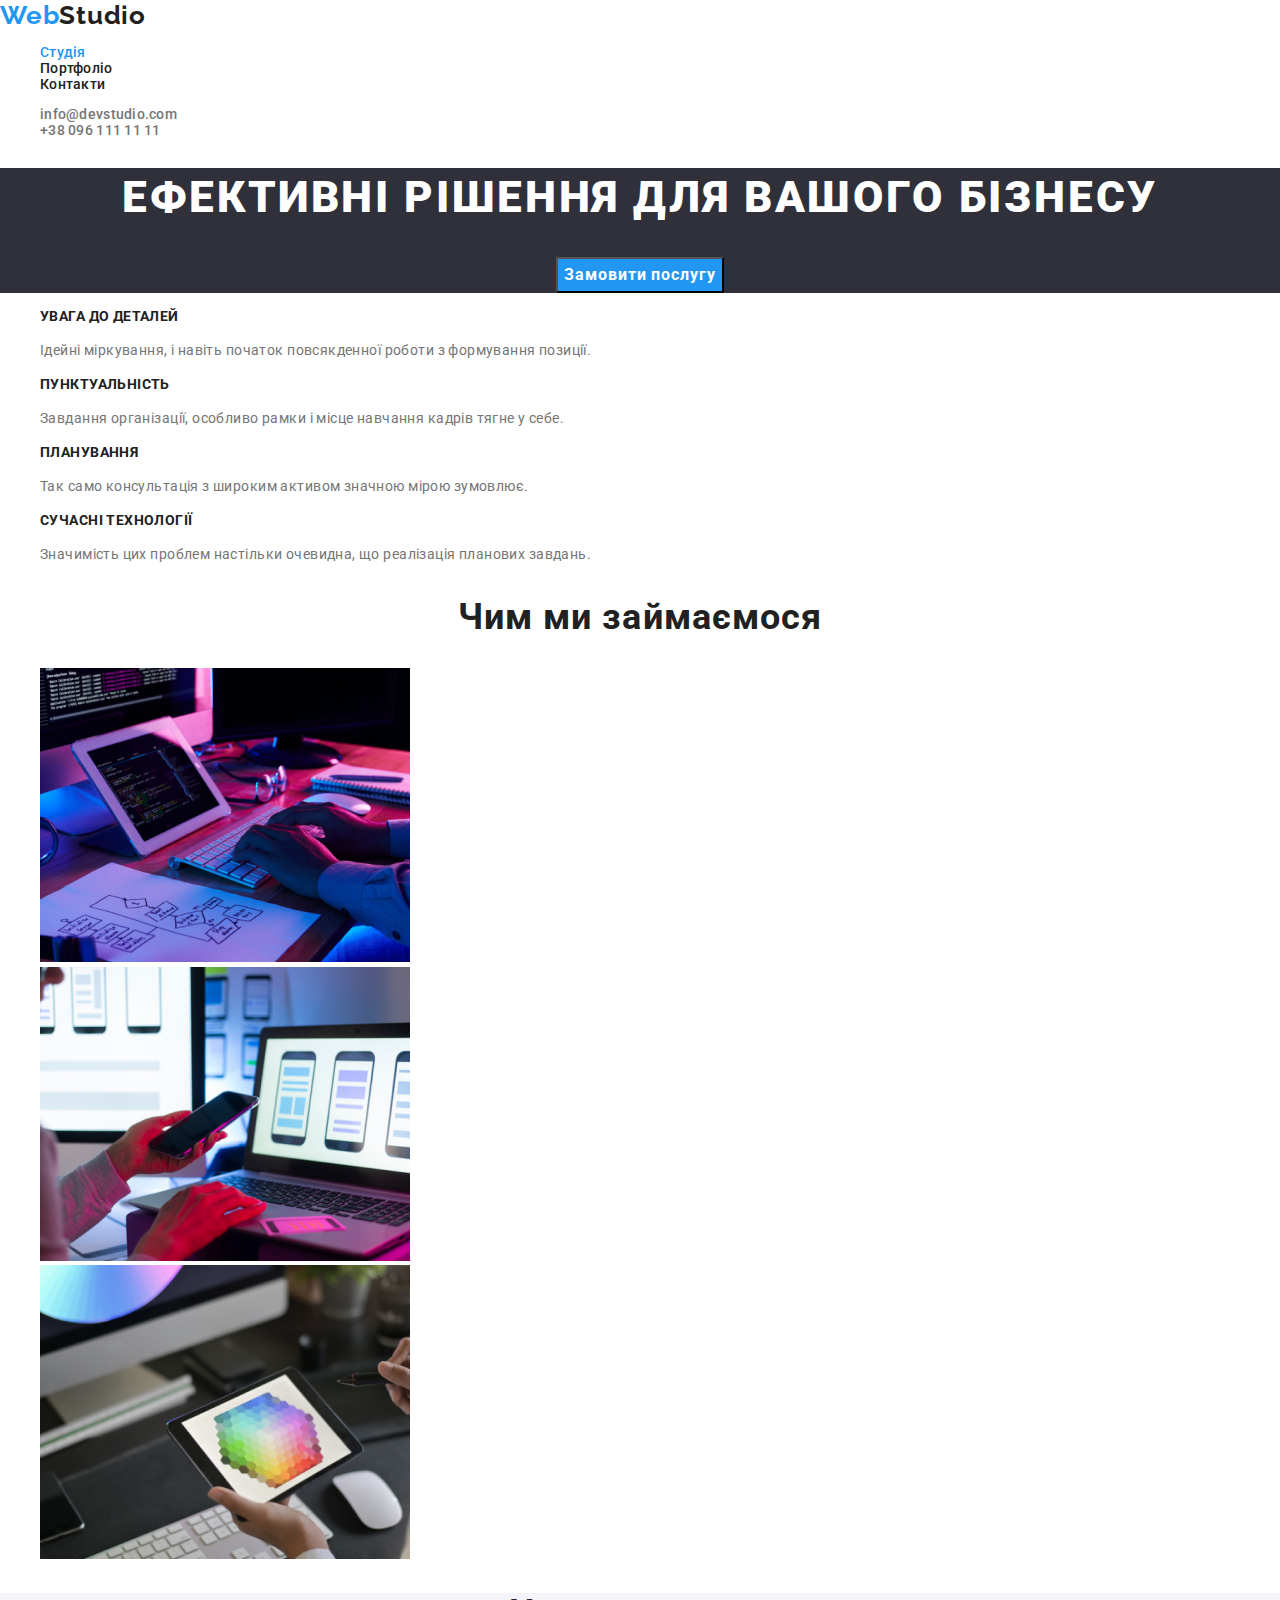
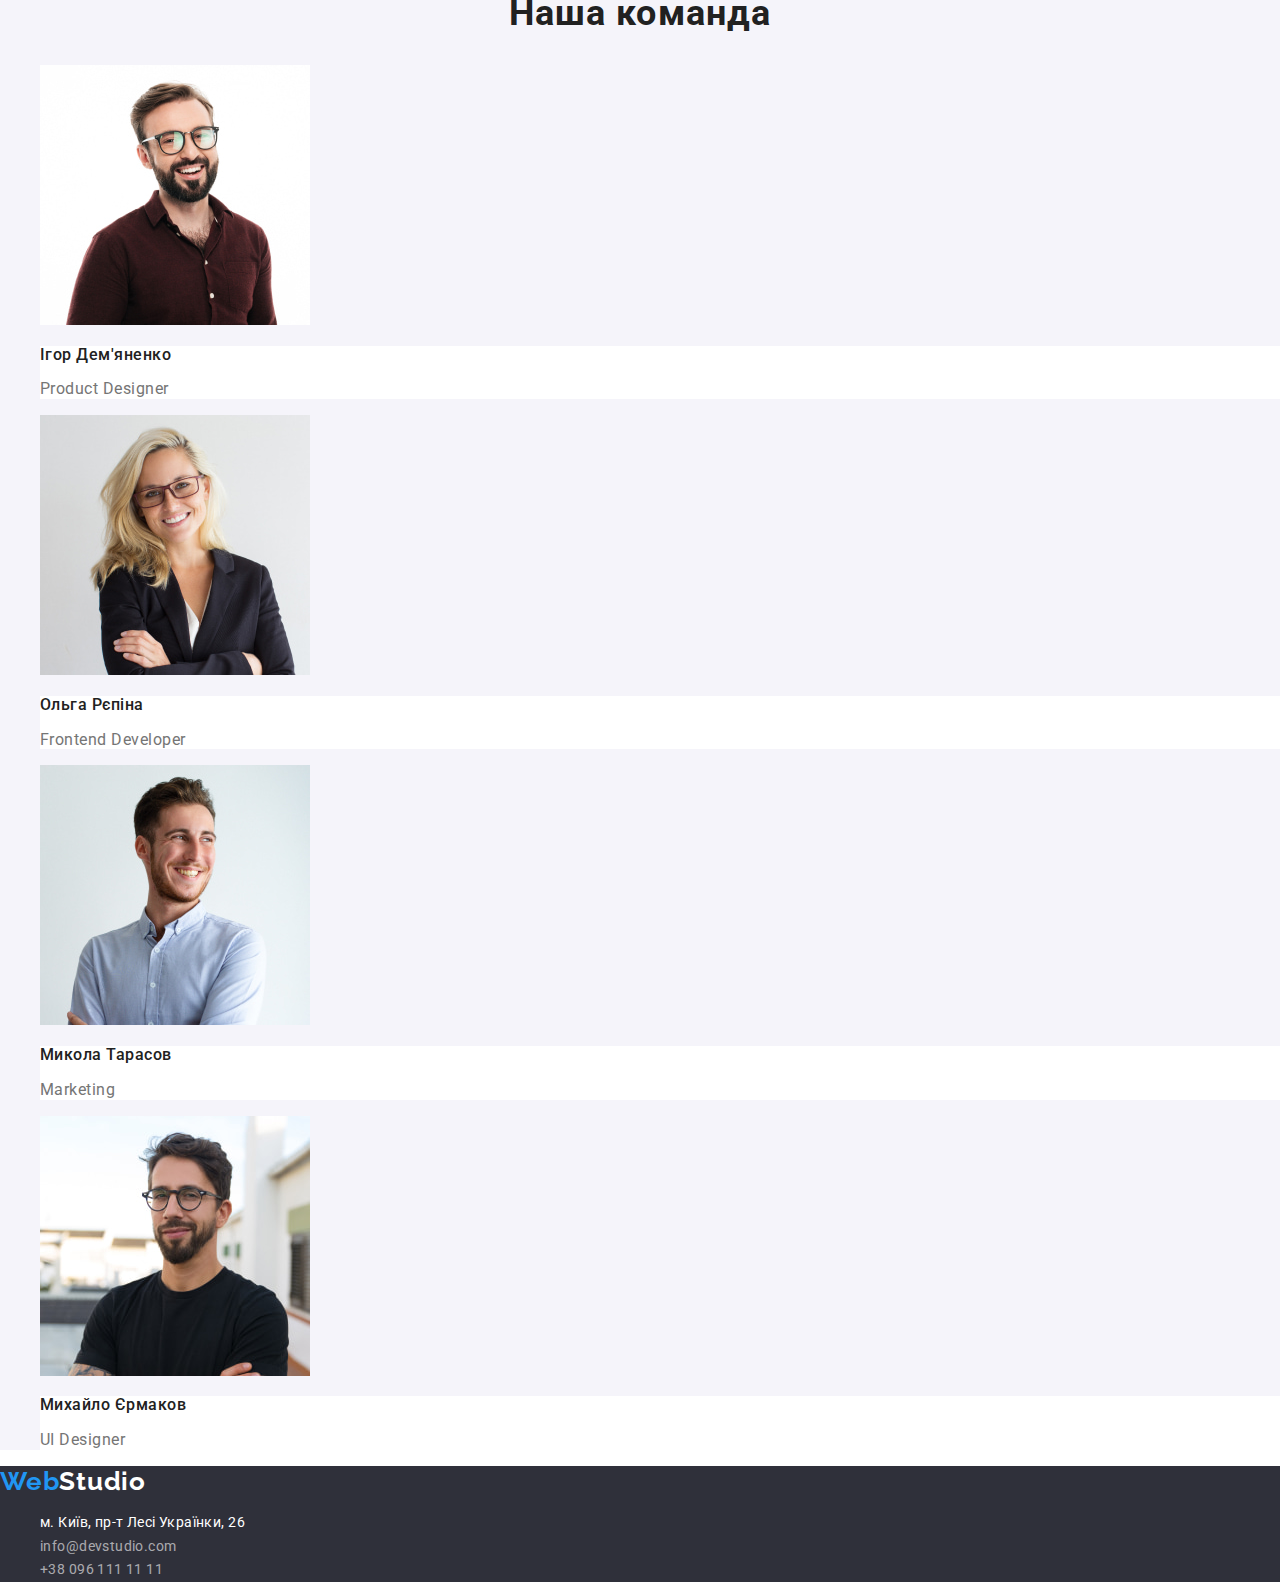
==== index.html @ 696384c7 "go" ====
<!DOCTYPE html>
<html lang="uk">
  <head>
    <meta charset="UTF-8" />
    <meta http-equiv="X-UA-Compatible" content="IE=edge" />
    <meta name="viewport" content="width=device-width, initial-scale=1.0" />
    <link
      rel="stylesheet"
      href="https://cdnjs.cloudflare.com/ajax/libs/modern-normalize/1.0.0/modern-normalize.min.css"
    />
    <link rel="preconnect" href="https://fonts.googleapis.com" />
    <link rel="preconnect" href="https://fonts.gstatic.com" crossorigin />
    <link
      href="https://fonts.googleapis.com/css2?family=Raleway:wght@700&family=Roboto:wght@400;500;700;900&display=swap"
      rel="stylesheet"
    />
    <link rel="stylesheet" href="./css/styles.css" />
    <title>Студія WebStudio</title>
  </head>

  <body>
    <header class="page-header">
      <nav>
        <a href="./index.html" lang="en" class="logo"
          ><span class="logo-first-words">Web</span>Studio</a
        >

        <ul class="site-nav list">
          <li><a href="./index.html" class="link current">Студія</a></li>
          <li><a href="./portfolio.html" class="link">Портфоліо</a></li>
          <li><a href="" class="link">Контакти</a></li>
        </ul>
      </nav>

      <ul class="auth-nav list">
        <li><a href="mailto:info@devstudio.com" class="link">info@devstudio.com</a></li>
        <li><a href="tel:+380961111111" class="link">+38 096 111 11 11</a></li>
      </ul>
    </header>

    <main>
      <section class="hero">
        <h1 class="hero-title">Ефективні рішення для вашого бізнесу</h1>
        <button type="button" class="button">Замовити послугу</button>
      </section>

      <section class="section">
        <h2 hidden class="section-title">Особливості</h2>
        <ul class="features">
          <li>
            <h3 class="title">Увага до деталей</h3>
            <p class="features prg">
              Ідейні міркування, і навіть початок повсякденної роботи з формування позиції.
            </p>
          </li>
          <li>
            <h3 class="title">Пунктуальність</h3>
            <p class="features prg">
              Завдання організації, особливо рамки і місце навчання кадрів тягне у себе.
            </p>
          </li>
          <li>
            <h3 class="title">Планування</h3>
            <p class="features prg">
              Так само консультація з широким активом значною мірою зумовлює.
            </p>
          </li>
          <li>
            <h3 class="title">Сучасні технології</h3>
            <p class="features prg">
              Значимість цих проблем настільки очевидна, що реалізація планових завдань.
            </p>
          </li>
        </ul>
      </section>

      <section class="section">
        <h2 class="section-title examples">Чим ми займаємося</h2>
        <ul class="examples list">
          <li>
            <img src="./images/what1.jpg" alt="клавіатура на столі" width="370" height="294" />
          </li>
          <li>
            <img src="./images/what2.jpg" alt="дівчина за ноутбуком" width="370" height="294" />
          </li>
          <li>
            <img src="./images/what3.jpg" alt="малюнок на планшеті" width="370" height="294" />
          </li>
        </ul>
      </section>

      <section class="section team">
        <h2 class="section-title team">Наша команда</h2>
        <ul class="team list">
          <li>
            <img src="./images/igor.jpg" alt="чоловік Ігор" width="270" height="260" />
            <div class="team-bgr">
              <h3 class="team-title">Ігор Дем'яненко</h3>
              <p class="team prg" lang="en">Product Designer</p>
            </div>
          </li>
          <li>
            <img src="./images/olga.jpg" alt="жінка Ольга" width="270" height="260" />
            <div class="team-bgr">
              <h3 class="team-title">Ольга Рєпіна</h3>
              <p class="team prg" lang="en">Frontend Developer</p>
            </div>
          </li>
          <li>
            <img src="./images/mykola.jpg" alt="чоловік Микола" width="270" height="260" />
            <div class="team-bgr">
              <h3 class="team-title">Микола Тарасов</h3>
              <p class="team prg" lang="en">Marketing</p>
            </div>
          </li>
          <li>
            <img src="./images/myhail.jpg" alt="чоловік Михайло" width="270" height="260" />
            <div class="team-bgr">
              <h3 class="team-title">Михайло Єрмаков</h3>
              <p class="team prg" lang="en">UI Designer</p>
            </div>
          </li>
        </ul>
      </section>
    </main>

    <footer class="page-footer">
      <a href="./index.html" lang="en" class="logo-footer"
        ><span class="logo-first-words">Web</span>Studio</a
      >

      <address class="footer-address">
        <ul class="footer-address list">
          <li>
            <a
              class="link-place"
              href="https://goo.gl/maps/CPtrU1FHBa2aNyZL9"
              target="_blank"
              rel="noopener noreferrer nofollow"
              >м. Київ, пр-т Лесі Українки, 26</a
            >
          </li>
          <li><a href="mailto:info@devstudio.com" class="link footer">info@devstudio.com</a></li>
          <li><a href="tel:+380961111111" class="link footer">+38 096 111 11 11</a></li>
        </ul>
      </address>
    </footer>
  </body>
</html>
---- css/styles.css ----
:root {
  --black: #212121;
  --p-color: #757575;
  --main-white: #ffffff;
  --blue: #2196f3;
  --color-a-ftr: rgba(255, 255, 255, 0.6);
  --bg-batton: #f5f4fa;
  --color-ftr: #2f303a;
  --main-bg: #f5f5f5;
  --not-main-bg: #f5f4fa;
  --active-btn: #188ce8;
}

body {
  background-color: var(--main-white);
  color: var(--black);

  font-family: Roboto, sans-serif;
}

/* all */

.section-title {
  color: var(--black);
}

.prg {
  color: var(--p-color);
}

.link {
  text-decoration: none;
}

.list {
  list-style: none;
}

/* header */

.page-header {
  background-color: var(--main-white);
  letter-spacing: 0.02em;
  font-weight: 500;
  font-size: 14px;
  line-height: 1.14;
}

.logo {
  color: var(--black);
  font-family: Raleway, sans-serif;
  letter-spacing: 0.03em;
  font-weight: 700;
  font-size: 26px;
  line-height: 1.19;
  text-decoration: none;
}

.logo-footer {
  color: var(--main-white);
  font-family: Raleway, sans-serif;
  letter-spacing: 0.03em;
  font-weight: 700;
  font-size: 26px;
  line-height: 1.19;
  text-decoration: none;
}

.logo-first-words {
  color: var(--blue);
}

.site-nav .link {
  color: var(--black);
}

.auth-nav .link {
  color: var(--p-color);
}

.auth-nav .link:hover,
.auth-nav .link:focus,
.site-nav .link:hover,
.site-nav .link:focus,
.site-nav .link.current {
  color: var(--blue);
}

/* Main */

.hero {
  background-color: var(--color-ftr);

  text-align: center;
}

.hero-title {
  color: white;
  letter-spacing: 0.06em;
  font-weight: 900;
  font-size: 44px;
  line-height: 1.36;
  text-transform: uppercase;
}

/* button */

.button {
  background-color: var(--blue);
  color: var(--main-white);
  cursor: pointer;
  letter-spacing: 0.06em;
  font-weight: 700;
  font-size: 16px;
  line-height: 1.87;
}

.button.second {
  color: var(--black);
  background-color: var(--bg-batton);
  font-weight: 500;
  font-size: 16px;
  line-height: 1.62;
  font-family: inherit;
}

.button.second:hover,
.button.second:focus {
  background-color: var(--blue);
  color: var(--main-white);
}

.button:hover,
.button:focus {
  background-color: var(--active-btn);
  color: var(--main-white);
}

/* features */

.features {
  list-style: none;
}

.features .title {
  color: var(--black);
  font-weight: 700;
  font-size: 14px;
  line-height: 1.14;
  letter-spacing: 0.03em;
  text-transform: uppercase;
}

.features.prg {
  color: var(--p-color);
  font-size: 14px;
  line-height: 1.71;
  letter-spacing: 0.03em;
}

/* examples */

.section-title.examples,
.section-title.team {
  font-weight: 700;
  font-size: 36px;
  line-height: 1.16;
  letter-spacing: 0.03em;

  text-align: center;
}

/* team */

.section.team {
  background-color: var(--bg-batton);
}

.team-title {
  font-weight: 500;
  font-size: 16px;
  line-height: 1.18;
  letter-spacing: 0.03em;
}

.team.prg {
  font-size: 16px;
  line-height: 1.18;
  letter-spacing: 0.03em;
}

.team-bgr {
  background-color: var(--main-white);
}

/* footer */

.page-footer {
  background-color: var(--color-ftr);
}

.footer-address {
  font-size: 14px;
  line-height: 1.71;
  font-style: normal;
  text-decoration: none;
}

.link-place {
  color: var(--main-white);
  letter-spacing: 0.03em;

  text-decoration: none;
}

.link.footer {
  color: var(--color-a-ftr);
  letter-spacing: 0.03em;
}

.link-place:hover,
.link-place:focus,
.link.footer:hover,
.link.footer:focus {
  color: var(--blue);
}

/* tehnology */

.link.technology {
  text-decoration: none;
}

.section-title.technology {
  font-weight: 700;
  font-size: 18px;
  line-height: 2;
  letter-spacing: 0.06em;
}

.technology.prg {
  font-weight: 400;
  font-size: 16px;
  line-height: 1.88;
}
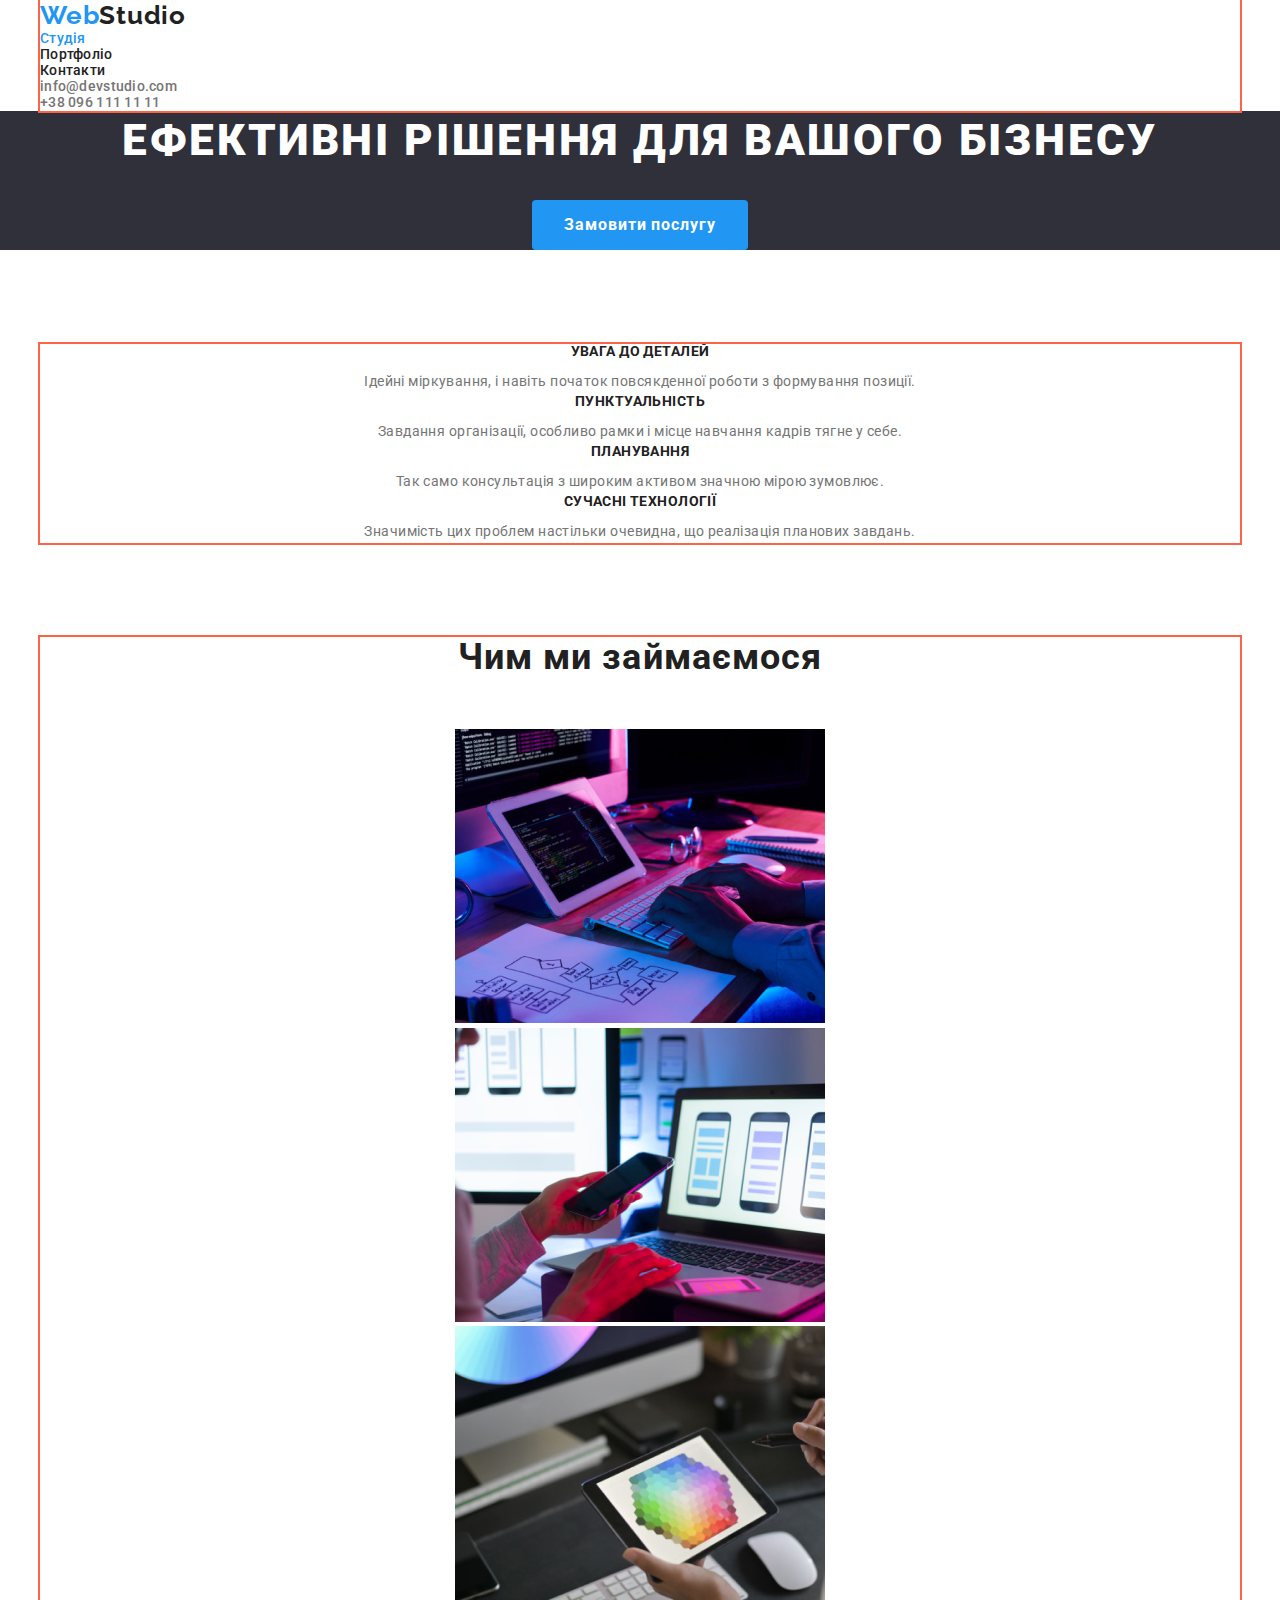
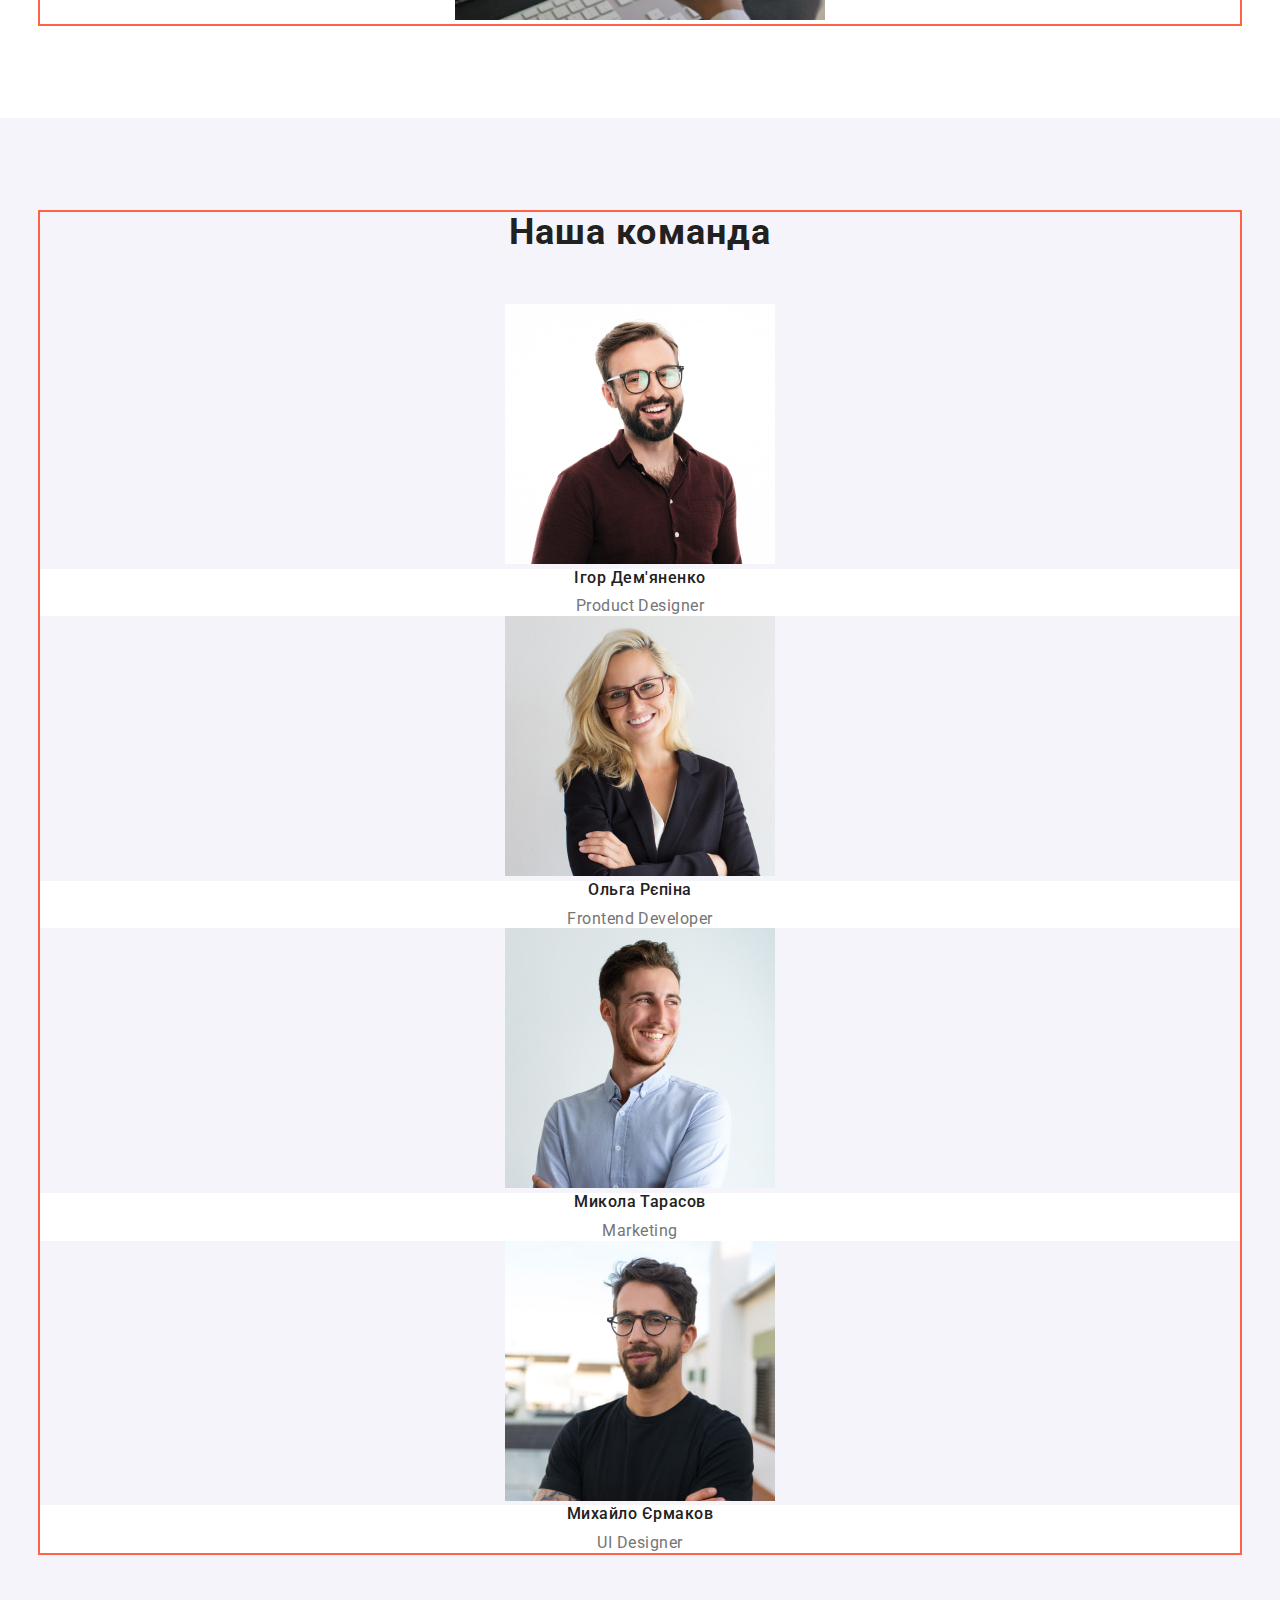
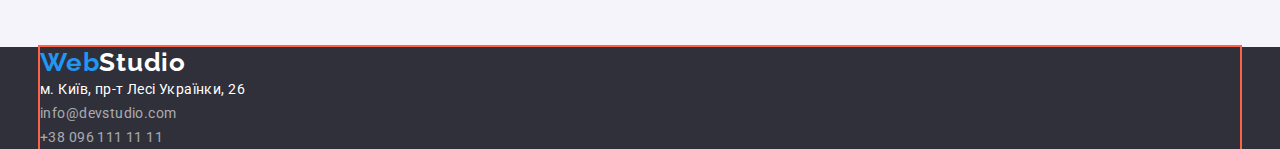
==== commit 4998e635: "work" ====
--- a/index.html
+++ b/index.html
@@ -20,22 +20,24 @@
 
   <body>
     <header class="page-header">
-      <nav>
-        <a href="./index.html" lang="en" class="logo"
-          ><span class="logo-first-words">Web</span>Studio</a
-        >
+      <div class="conteiner">
+        <nav>
+          <a href="./index.html" lang="en" class="logo"
+            ><span class="logo-first-words">Web</span>Studio</a
+          >
 
-        <ul class="site-nav list">
-          <li><a href="./index.html" class="link current">Студія</a></li>
-          <li><a href="./portfolio.html" class="link">Портфоліо</a></li>
-          <li><a href="" class="link">Контакти</a></li>
+          <ul class="site-nav list">
+            <li><a href="./index.html" class="link current">Студія</a></li>
+            <li><a href="./portfolio.html" class="link">Портфоліо</a></li>
+            <li><a href="" class="link">Контакти</a></li>
+          </ul>
+        </nav>
+
+        <ul class="auth-nav list">
+          <li><a href="mailto:info@devstudio.com" class="link">info@devstudio.com</a></li>
+          <li><a href="tel:+380961111111" class="link">+38 096 111 11 11</a></li>
         </ul>
-      </nav>
-
-      <ul class="auth-nav list">
-        <li><a href="mailto:info@devstudio.com" class="link">info@devstudio.com</a></li>
-        <li><a href="tel:+380961111111" class="link">+38 096 111 11 11</a></li>
-      </ul>
+      </div>
     </header>
 
     <main>
@@ -45,105 +47,113 @@
       </section>
 
       <section class="section">
-        <h2 hidden class="section-title">Особливості</h2>
-        <ul class="features">
-          <li>
-            <h3 class="title">Увага до деталей</h3>
-            <p class="features prg">
-              Ідейні міркування, і навіть початок повсякденної роботи з формування позиції.
-            </p>
-          </li>
-          <li>
-            <h3 class="title">Пунктуальність</h3>
-            <p class="features prg">
-              Завдання організації, особливо рамки і місце навчання кадрів тягне у себе.
-            </p>
-          </li>
-          <li>
-            <h3 class="title">Планування</h3>
-            <p class="features prg">
-              Так само консультація з широким активом значною мірою зумовлює.
-            </p>
-          </li>
-          <li>
-            <h3 class="title">Сучасні технології</h3>
-            <p class="features prg">
-              Значимість цих проблем настільки очевидна, що реалізація планових завдань.
-            </p>
-          </li>
-        </ul>
+        <div class="conteiner">
+          <h2 hidden class="section-title">Особливості</h2>
+          <ul class="features list">
+            <li>
+              <h3 class="title">Увага до деталей</h3>
+              <p class="features prg">
+                Ідейні міркування, і навіть початок повсякденної роботи з формування позиції.
+              </p>
+            </li>
+            <li>
+              <h3 class="title">Пунктуальність</h3>
+              <p class="features prg">
+                Завдання організації, особливо рамки і місце навчання кадрів тягне у себе.
+              </p>
+            </li>
+            <li>
+              <h3 class="title">Планування</h3>
+              <p class="features prg">
+                Так само консультація з широким активом значною мірою зумовлює.
+              </p>
+            </li>
+            <li>
+              <h3 class="title">Сучасні технології</h3>
+              <p class="features prg">
+                Значимість цих проблем настільки очевидна, що реалізація планових завдань.
+              </p>
+            </li>
+          </ul>
+        </div>
       </section>
 
-      <section class="section">
-        <h2 class="section-title examples">Чим ми займаємося</h2>
-        <ul class="examples list">
-          <li>
-            <img src="./images/what1.jpg" alt="клавіатура на столі" width="370" height="294" />
-          </li>
-          <li>
-            <img src="./images/what2.jpg" alt="дівчина за ноутбуком" width="370" height="294" />
-          </li>
-          <li>
-            <img src="./images/what3.jpg" alt="малюнок на планшеті" width="370" height="294" />
-          </li>
-        </ul>
+      <section class="section no-padding">
+        <div class="conteiner">
+          <h2 class="section-title examples">Чим ми займаємося</h2>
+          <ul class="examples list">
+            <li>
+              <img src="./images/what1.jpg" alt="клавіатура на столі" width="370" height="294" />
+            </li>
+            <li>
+              <img src="./images/what2.jpg" alt="дівчина за ноутбуком" width="370" height="294" />
+            </li>
+            <li>
+              <img src="./images/what3.jpg" alt="малюнок на планшеті" width="370" height="294" />
+            </li>
+          </ul>
+        </div>
       </section>
 
       <section class="section team">
-        <h2 class="section-title team">Наша команда</h2>
-        <ul class="team list">
-          <li>
-            <img src="./images/igor.jpg" alt="чоловік Ігор" width="270" height="260" />
-            <div class="team-bgr">
-              <h3 class="team-title">Ігор Дем'яненко</h3>
-              <p class="team prg" lang="en">Product Designer</p>
-            </div>
-          </li>
-          <li>
-            <img src="./images/olga.jpg" alt="жінка Ольга" width="270" height="260" />
-            <div class="team-bgr">
-              <h3 class="team-title">Ольга Рєпіна</h3>
-              <p class="team prg" lang="en">Frontend Developer</p>
-            </div>
-          </li>
-          <li>
-            <img src="./images/mykola.jpg" alt="чоловік Микола" width="270" height="260" />
-            <div class="team-bgr">
-              <h3 class="team-title">Микола Тарасов</h3>
-              <p class="team prg" lang="en">Marketing</p>
-            </div>
-          </li>
-          <li>
-            <img src="./images/myhail.jpg" alt="чоловік Михайло" width="270" height="260" />
-            <div class="team-bgr">
-              <h3 class="team-title">Михайло Єрмаков</h3>
-              <p class="team prg" lang="en">UI Designer</p>
-            </div>
-          </li>
-        </ul>
+        <div class="conteiner">
+          <h2 class="section-title team">Наша команда</h2>
+          <ul class="team list">
+            <li>
+              <img src="./images/igor.jpg" alt="чоловік Ігор" width="270" height="260" />
+              <div class="team-bgr">
+                <h3 class="team-title title">Ігор Дем'яненко</h3>
+                <p class="team prg" lang="en">Product Designer</p>
+              </div>
+            </li>
+            <li>
+              <img src="./images/olga.jpg" alt="жінка Ольга" width="270" height="260" />
+              <div class="team-bgr">
+                <h3 class="team-title title">Ольга Рєпіна</h3>
+                <p class="team prg" lang="en">Frontend Developer</p>
+              </div>
+            </li>
+            <li>
+              <img src="./images/mykola.jpg" alt="чоловік Микола" width="270" height="260" />
+              <div class="team-bgr">
+                <h3 class="team-title title">Микола Тарасов</h3>
+                <p class="team prg" lang="en">Marketing</p>
+              </div>
+            </li>
+            <li>
+              <img src="./images/myhail.jpg" alt="чоловік Михайло" width="270" height="260" />
+              <div class="team-bgr">
+                <h3 class="team-title title">Михайло Єрмаков</h3>
+                <p class="team prg" lang="en">UI Designer</p>
+              </div>
+            </li>
+          </ul>
+        </div>
       </section>
     </main>
 
     <footer class="page-footer">
-      <a href="./index.html" lang="en" class="logo-footer"
-        ><span class="logo-first-words">Web</span>Studio</a
-      >
+      <div class="conteiner">
+        <a href="./index.html" lang="en" class="logo-footer"
+          ><span class="logo-first-words">Web</span>Studio</a
+        >
 
-      <address class="footer-address">
-        <ul class="footer-address list">
-          <li>
-            <a
-              class="link-place"
-              href="https://goo.gl/maps/CPtrU1FHBa2aNyZL9"
-              target="_blank"
-              rel="noopener noreferrer nofollow"
-              >м. Київ, пр-т Лесі Українки, 26</a
-            >
-          </li>
-          <li><a href="mailto:info@devstudio.com" class="link footer">info@devstudio.com</a></li>
-          <li><a href="tel:+380961111111" class="link footer">+38 096 111 11 11</a></li>
-        </ul>
-      </address>
+        <address class="footer-address">
+          <ul class="footer-address list">
+            <li>
+              <a
+                class="link-place"
+                href="https://goo.gl/maps/CPtrU1FHBa2aNyZL9"
+                target="_blank"
+                rel="noopener noreferrer nofollow"
+                >м. Київ, пр-т Лесі Українки, 26</a
+              >
+            </li>
+            <li><a href="mailto:info@devstudio.com" class="link footer">info@devstudio.com</a></li>
+            <li><a href="tel:+380961111111" class="link footer">+38 096 111 11 11</a></li>
+          </ul>
+        </address>
+      </div>
     </footer>
   </body>
 </html>
--- a/css/styles.css
+++ b/css/styles.css
@@ -18,14 +18,43 @@
   font-family: Roboto, sans-serif;
 }
 
+/* ALL POSItION */
+
+.conteiner {
+  margin-left: auto;
+  margin-right: auto;
+  width: 1200px;
+  outline: 2px solid tomato;
+}
+
 /* all */
 
+.section {
+  padding-top: 94px;
+  padding-bottom: 94px;
+  text-align: center;
+}
+
+.section.no-padding {
+  padding-top: 0;
+  padding-bottom: 94px;
+}
+
 .section-title {
   color: var(--black);
+  margin-top: 0;
+  margin-bottom: 50px;
+}
+
+.title {
+  margin-top: 0;
+  margin-bottom: 10px;
 }
 
 .prg {
   color: var(--p-color);
+  margin-top: 0;
+  margin-bottom: 0;
 }
 
 .link {
@@ -34,6 +63,8 @@
 
 .list {
   list-style: none;
+  padding: 0;
+  margin: 0;
 }
 
 /* header */
@@ -88,6 +119,8 @@
 
 /* Main */
 
+/* HERO */
+
 .hero {
   background-color: var(--color-ftr);
 
@@ -95,6 +128,8 @@
 }
 
 .hero-title {
+  margin-top: 0;
+  margin-bottom: 30;
   color: white;
   letter-spacing: 0.06em;
   font-weight: 900;
@@ -109,10 +144,13 @@
   background-color: var(--blue);
   color: var(--main-white);
   cursor: pointer;
+  border: inherit;
   letter-spacing: 0.06em;
   font-weight: 700;
   font-size: 16px;
   line-height: 1.87;
+  border-radius: 4px;
+  padding: 10px 32px;
 }
 
 .button.second {
@@ -122,12 +160,18 @@
   font-size: 16px;
   line-height: 1.62;
   font-family: inherit;
+  border: 1px inherit;
+  border-radius: 4px;
+  padding: 6px 22px;
 }
 
 .button.second:hover,
 .button.second:focus {
   background-color: var(--blue);
   color: var(--main-white);
+  box-shadow: 0px 3px 1px rgba(0, 0, 0, 0.1), 0px 1px 2px rgba(0, 0, 0, 0.08),
+    0px 2px 2px rgba(0, 0, 0, 0.12);
+  padding: 6px 25px;
 }
 
 .button:hover,
@@ -225,10 +269,20 @@
   color: var(--blue);
 }
 
+/* Page list */
+
+.conteiner.page-list {
+  padding-bottom: 50px;
+}
+
 /* tehnology */
 
 .link.technology {
   text-decoration: none;
+}
+
+.img-technology {
+  padding-bottom: 20px;
 }
 
 .section-title.technology {
@@ -236,10 +290,21 @@
   font-size: 18px;
   line-height: 2;
   letter-spacing: 0.06em;
+  padding-bottom: 4px;
+  margin: 0;
 }
 
 .technology.prg {
   font-weight: 400;
   font-size: 16px;
   line-height: 1.88;
-}
+  padding-bottom: 20px;
+}
+
+.technology-box {
+  margin-bottom: 30px;
+}
+
+.technology-box.last {
+  margin-bottom: 0;
+}
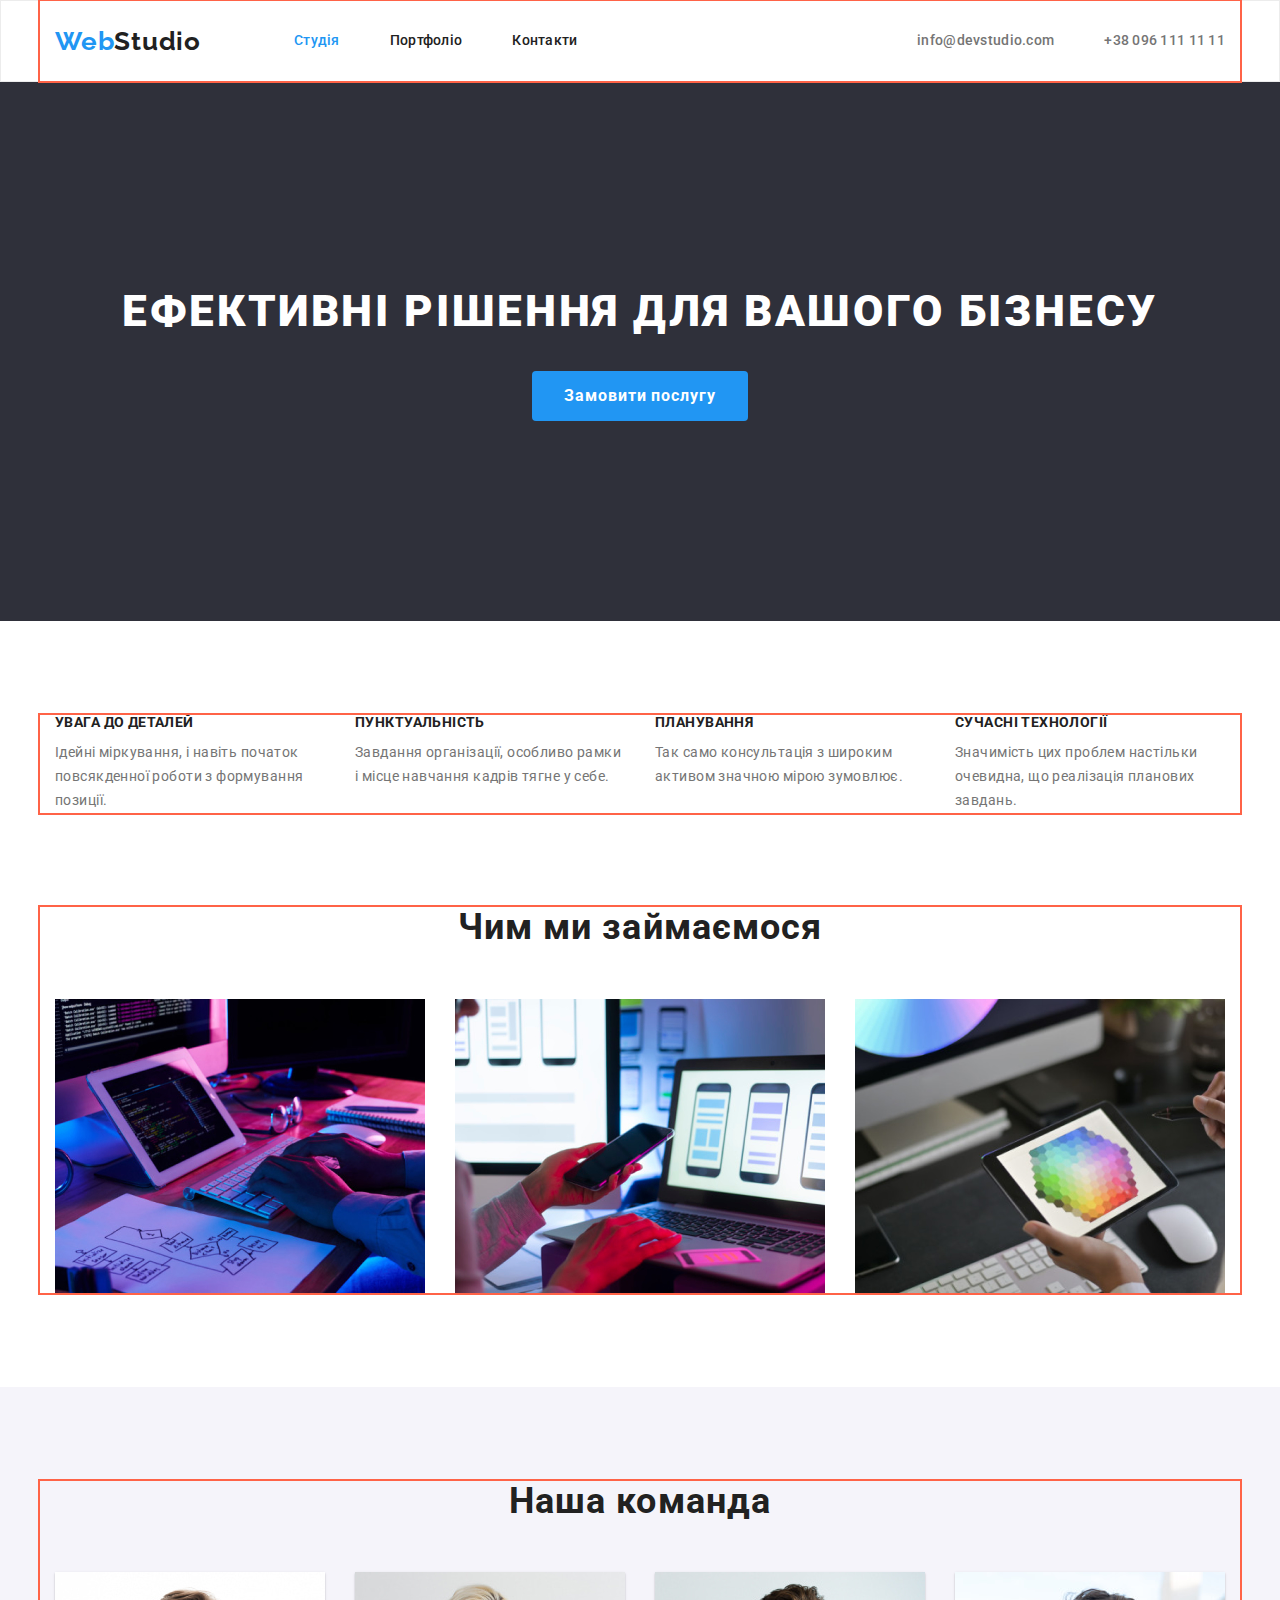
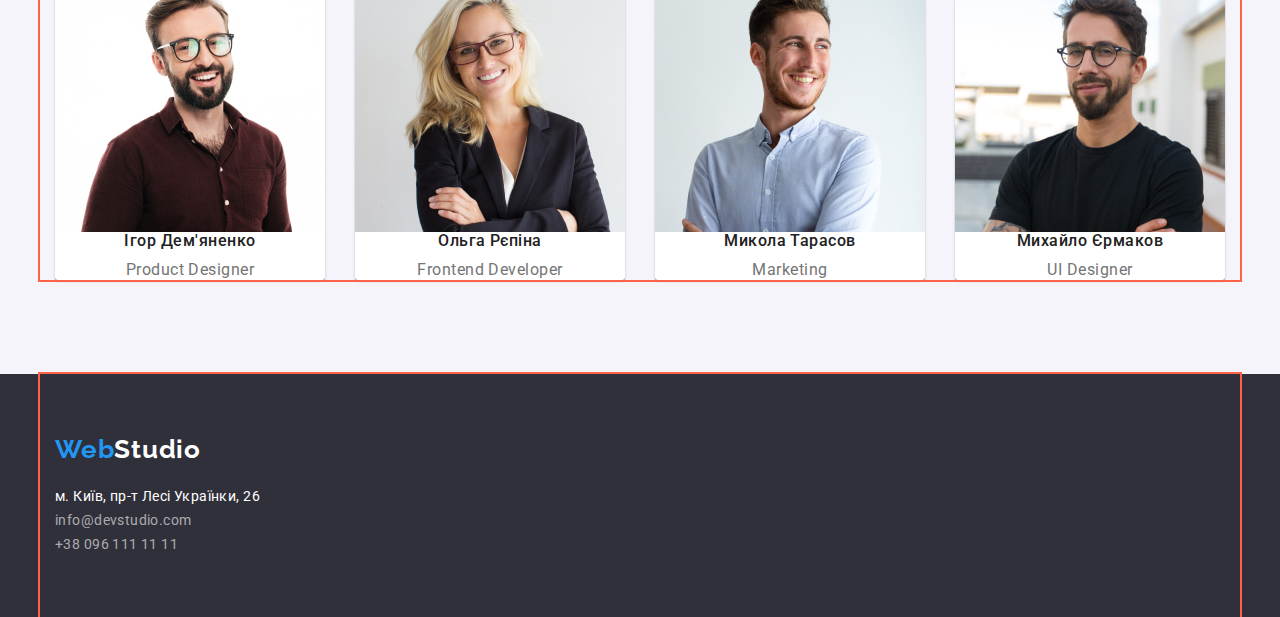
==== commit 50305436: "go" ====
--- a/index.html
+++ b/index.html
@@ -20,55 +20,59 @@
 
   <body>
     <header class="page-header">
-      <div class="conteiner">
-        <nav>
+      <div class="conteiner main-nav">
+        <nav class="logo-nav">
           <a href="./index.html" lang="en" class="logo"
             ><span class="logo-first-words">Web</span>Studio</a
           >
 
           <ul class="site-nav list">
-            <li><a href="./index.html" class="link current">Студія</a></li>
-            <li><a href="./portfolio.html" class="link">Портфоліо</a></li>
-            <li><a href="" class="link">Контакти</a></li>
+            <li class="item first"><a href="./index.html" class="link current">Студія</a></li>
+            <li class="item"><a href="./portfolio.html" class="link">Портфоліо</a></li>
+            <li class="item"><a href="" class="link">Контакти</a></li>
           </ul>
         </nav>
 
         <ul class="auth-nav list">
-          <li><a href="mailto:info@devstudio.com" class="link">info@devstudio.com</a></li>
-          <li><a href="tel:+380961111111" class="link">+38 096 111 11 11</a></li>
+          <li class="item">
+            <a href="mailto:info@devstudio.com" class="link">info@devstudio.com</a>
+          </li>
+          <li class="item"><a href="tel:+380961111111" class="link">+38 096 111 11 11</a></li>
         </ul>
       </div>
     </header>
 
     <main>
       <section class="hero">
-        <h1 class="hero-title">Ефективні рішення для вашого бізнесу</h1>
-        <button type="button" class="button">Замовити послугу</button>
+        <div class="section hero">
+          <h1 class="hero-title">Ефективні рішення для вашого бізнесу</h1>
+          <button type="button" class="button">Замовити послугу</button>
+        </div>
       </section>
 
       <section class="section">
         <div class="conteiner">
           <h2 hidden class="section-title">Особливості</h2>
           <ul class="features list">
-            <li>
+            <li class="item">
               <h3 class="title">Увага до деталей</h3>
               <p class="features prg">
                 Ідейні міркування, і навіть початок повсякденної роботи з формування позиції.
               </p>
             </li>
-            <li>
+            <li class="item">
               <h3 class="title">Пунктуальність</h3>
               <p class="features prg">
                 Завдання організації, особливо рамки і місце навчання кадрів тягне у себе.
               </p>
             </li>
-            <li>
+            <li class="item">
               <h3 class="title">Планування</h3>
               <p class="features prg">
                 Так само консультація з широким активом значною мірою зумовлює.
               </p>
             </li>
-            <li>
+            <li class="item">
               <h3 class="title">Сучасні технології</h3>
               <p class="features prg">
                 Значимість цих проблем настільки очевидна, що реалізація планових завдань.
@@ -82,14 +86,32 @@
         <div class="conteiner">
           <h2 class="section-title examples">Чим ми займаємося</h2>
           <ul class="examples list">
-            <li>
-              <img src="./images/what1.jpg" alt="клавіатура на столі" width="370" height="294" />
-            </li>
-            <li>
-              <img src="./images/what2.jpg" alt="дівчина за ноутбуком" width="370" height="294" />
-            </li>
-            <li>
-              <img src="./images/what3.jpg" alt="малюнок на планшеті" width="370" height="294" />
+            <li class="item">
+              <img
+                src="./images/what1.jpg"
+                alt="клавіатура на столі"
+                width="370"
+                height="294"
+                class="img-examples"
+              />
+            </li>
+            <li class="item">
+              <img
+                src="./images/what2.jpg"
+                alt="дівчина за ноутбуком"
+                width="370"
+                height="294"
+                class="img-examples"
+              />
+            </li>
+            <li class="item">
+              <img
+                src="./images/what3.jpg"
+                alt="малюнок на планшеті"
+                width="370"
+                height="294"
+                class="img-examples"
+              />
             </li>
           </ul>
         </div>
@@ -99,29 +121,53 @@
         <div class="conteiner">
           <h2 class="section-title team">Наша команда</h2>
           <ul class="team list">
-            <li>
-              <img src="./images/igor.jpg" alt="чоловік Ігор" width="270" height="260" />
+            <li class="item">
+              <img
+                src="./images/igor.jpg"
+                alt="чоловік Ігор"
+                width="270"
+                height="260"
+                class="img-team"
+              />
               <div class="team-bgr">
                 <h3 class="team-title title">Ігор Дем'яненко</h3>
                 <p class="team prg" lang="en">Product Designer</p>
               </div>
             </li>
-            <li>
-              <img src="./images/olga.jpg" alt="жінка Ольга" width="270" height="260" />
+            <li class="item">
+              <img
+                src="./images/olga.jpg"
+                alt="жінка Ольга"
+                width="270"
+                height="260"
+                class="img-team"
+              />
               <div class="team-bgr">
                 <h3 class="team-title title">Ольга Рєпіна</h3>
                 <p class="team prg" lang="en">Frontend Developer</p>
               </div>
             </li>
-            <li>
-              <img src="./images/mykola.jpg" alt="чоловік Микола" width="270" height="260" />
+            <li class="item">
+              <img
+                src="./images/mykola.jpg"
+                alt="чоловік Микола"
+                width="270"
+                height="260"
+                class="img-team"
+              />
               <div class="team-bgr">
                 <h3 class="team-title title">Микола Тарасов</h3>
                 <p class="team prg" lang="en">Marketing</p>
               </div>
             </li>
-            <li>
-              <img src="./images/myhail.jpg" alt="чоловік Михайло" width="270" height="260" />
+            <li class="item">
+              <img
+                src="./images/myhail.jpg"
+                alt="чоловік Михайло"
+                width="270"
+                height="260"
+                class="img-team"
+              />
               <div class="team-bgr">
                 <h3 class="team-title title">Михайло Єрмаков</h3>
                 <p class="team prg" lang="en">UI Designer</p>
@@ -133,10 +179,12 @@
     </main>
 
     <footer class="page-footer">
-      <div class="conteiner">
-        <a href="./index.html" lang="en" class="logo-footer"
-          ><span class="logo-first-words">Web</span>Studio</a
-        >
+      <div class="conteiner footer">
+        <div class="box-footer-logo">
+          <a href="./index.html" lang="en" class="logo-footer"
+            ><span class="logo-first-words">Web</span>Studio</a
+          >
+        </div>
 
         <address class="footer-address">
           <ul class="footer-address list">
--- a/css/styles.css
+++ b/css/styles.css
@@ -9,6 +9,8 @@
   --main-bg: #f5f5f5;
   --not-main-bg: #f5f4fa;
   --active-btn: #188ce8;
+  --border-header: #ececec;
+  --border-technology-list: #eeeeee;
 }
 
 body {
@@ -25,6 +27,20 @@
   margin-right: auto;
   width: 1200px;
   outline: 2px solid tomato;
+  padding-left: 15px;
+  padding-right: 15px;
+}
+
+/* main nav */
+
+.logo-nav {
+  display: flex;
+  align-items: center;
+}
+
+.main-nav {
+  display: flex;
+  align-items: center;
 }
 
 /* all */
@@ -75,6 +91,7 @@
   font-weight: 500;
   font-size: 14px;
   line-height: 1.14;
+  border: 1px solid var(--border-header);
 }
 
 .logo {
@@ -102,11 +119,17 @@
 }
 
 .site-nav .link {
-  color: var(--black);
+  display: block;
+  color: var(--black);
+  padding-top: 32px;
+  padding-bottom: 32px;
 }
 
 .auth-nav .link {
+  display: block;
   color: var(--p-color);
+  padding-top: 32px;
+  padding-bottom: 32px;
 }
 
 .auth-nav .link:hover,
@@ -117,7 +140,26 @@
   color: var(--blue);
 }
 
-/* Main */
+.site-nav {
+  display: flex;
+}
+
+.auth-nav {
+  display: flex;
+  margin-left: auto;
+}
+
+.site-nav .item + .item {
+  margin-left: 50px;
+}
+
+.site-nav .item:first-child {
+  margin-left: 93px;
+}
+
+.auth-nav .item + .item {
+  margin-left: 50px;
+}
 
 /* HERO */
 
@@ -125,6 +167,11 @@
   background-color: var(--color-ftr);
 
   text-align: center;
+}
+
+.section.hero {
+  padding-top: 200px;
+  padding-bottom: 200px;
 }
 
 .hero-title {
@@ -182,6 +229,20 @@
 
 /* features */
 
+.features.list {
+  display: flex;
+  text-align: left;
+  /* justify-content: space-between; */
+}
+
+.features.list .item {
+  width: 270px;
+}
+
+.features.list .item + .item {
+  margin-left: 30px;
+}
+
 .features {
   list-style: none;
 }
@@ -204,6 +265,18 @@
 
 /* examples */
 
+.examples.list {
+  display: flex;
+}
+
+.examples.list .item + .item {
+  margin-left: 30px;
+}
+
+.img-examples {
+  display: block;
+}
+
 .section-title.examples,
 .section-title.team {
   font-weight: 700;
@@ -218,6 +291,24 @@
 
 .section.team {
   background-color: var(--bg-batton);
+}
+
+.team.list {
+  display: flex;
+}
+
+.team.list .item + .item {
+  margin-left: 30px;
+}
+
+.team.list .item {
+  box-shadow: 0px 1px 3px rgba(0, 0, 0, 0.12), 0px 1px 1px rgba(0, 0, 0, 0.14),
+    0px 2px 1px rgba(0, 0, 0, 0.2);
+  border-radius: 0px 0px 4px 4px;
+}
+
+.img-team {
+  display: block;
 }
 
 .team-title {
@@ -235,12 +326,23 @@
 
 .team-bgr {
   background-color: var(--main-white);
+  border-radius: 0px 0px 4px 4px;
 }
 
 /* footer */
 
 .page-footer {
   background-color: var(--color-ftr);
+}
+
+.conteiner.footer {
+  display: block;
+  padding-top: 60px;
+  padding-bottom: 60px;
+}
+
+.box-footer-logo {
+  padding-bottom: 20px;
 }
 
 .footer-address {
@@ -275,14 +377,44 @@
   padding-bottom: 50px;
 }
 
+.page.list {
+  display: flex;
+  justify-content: center;
+}
+
+.page.list .item + .item {
+  margin-left: 8px;
+}
+
 /* tehnology */
 
+.technology.list {
+  display: flex;
+  flex-wrap: wrap;
+  text-align: left;
+}
+
+.technology-box {
+  margin-bottom: 30px;
+  width: 370px;
+  height: 404px;
+  margin-right: 30px;
+}
+
+.technology-box:nth-child(3n) {
+  margin-right: 0;
+}
+
+.technology-box:nth-last-child(-n + 3) {
+  margin-bottom: 0;
+}
+
 .link.technology {
   text-decoration: none;
 }
 
-.img-technology {
-  padding-bottom: 20px;
+.link.technology .img-technology {
+  display: block;
 }
 
 .section-title.technology {
@@ -290,6 +422,7 @@
   font-size: 18px;
   line-height: 2;
   letter-spacing: 0.06em;
+  padding-top: 20px;
   padding-bottom: 4px;
   margin: 0;
 }
@@ -301,10 +434,8 @@
   padding-bottom: 20px;
 }
 
-.technology-box {
-  margin-bottom: 30px;
-}
-
-.technology-box.last {
-  margin-bottom: 0;
-}
+.technology-description {
+  border: 1px solid #eeeeee;
+  padding-left: 24px;
+  padding-right: 24px;
+}
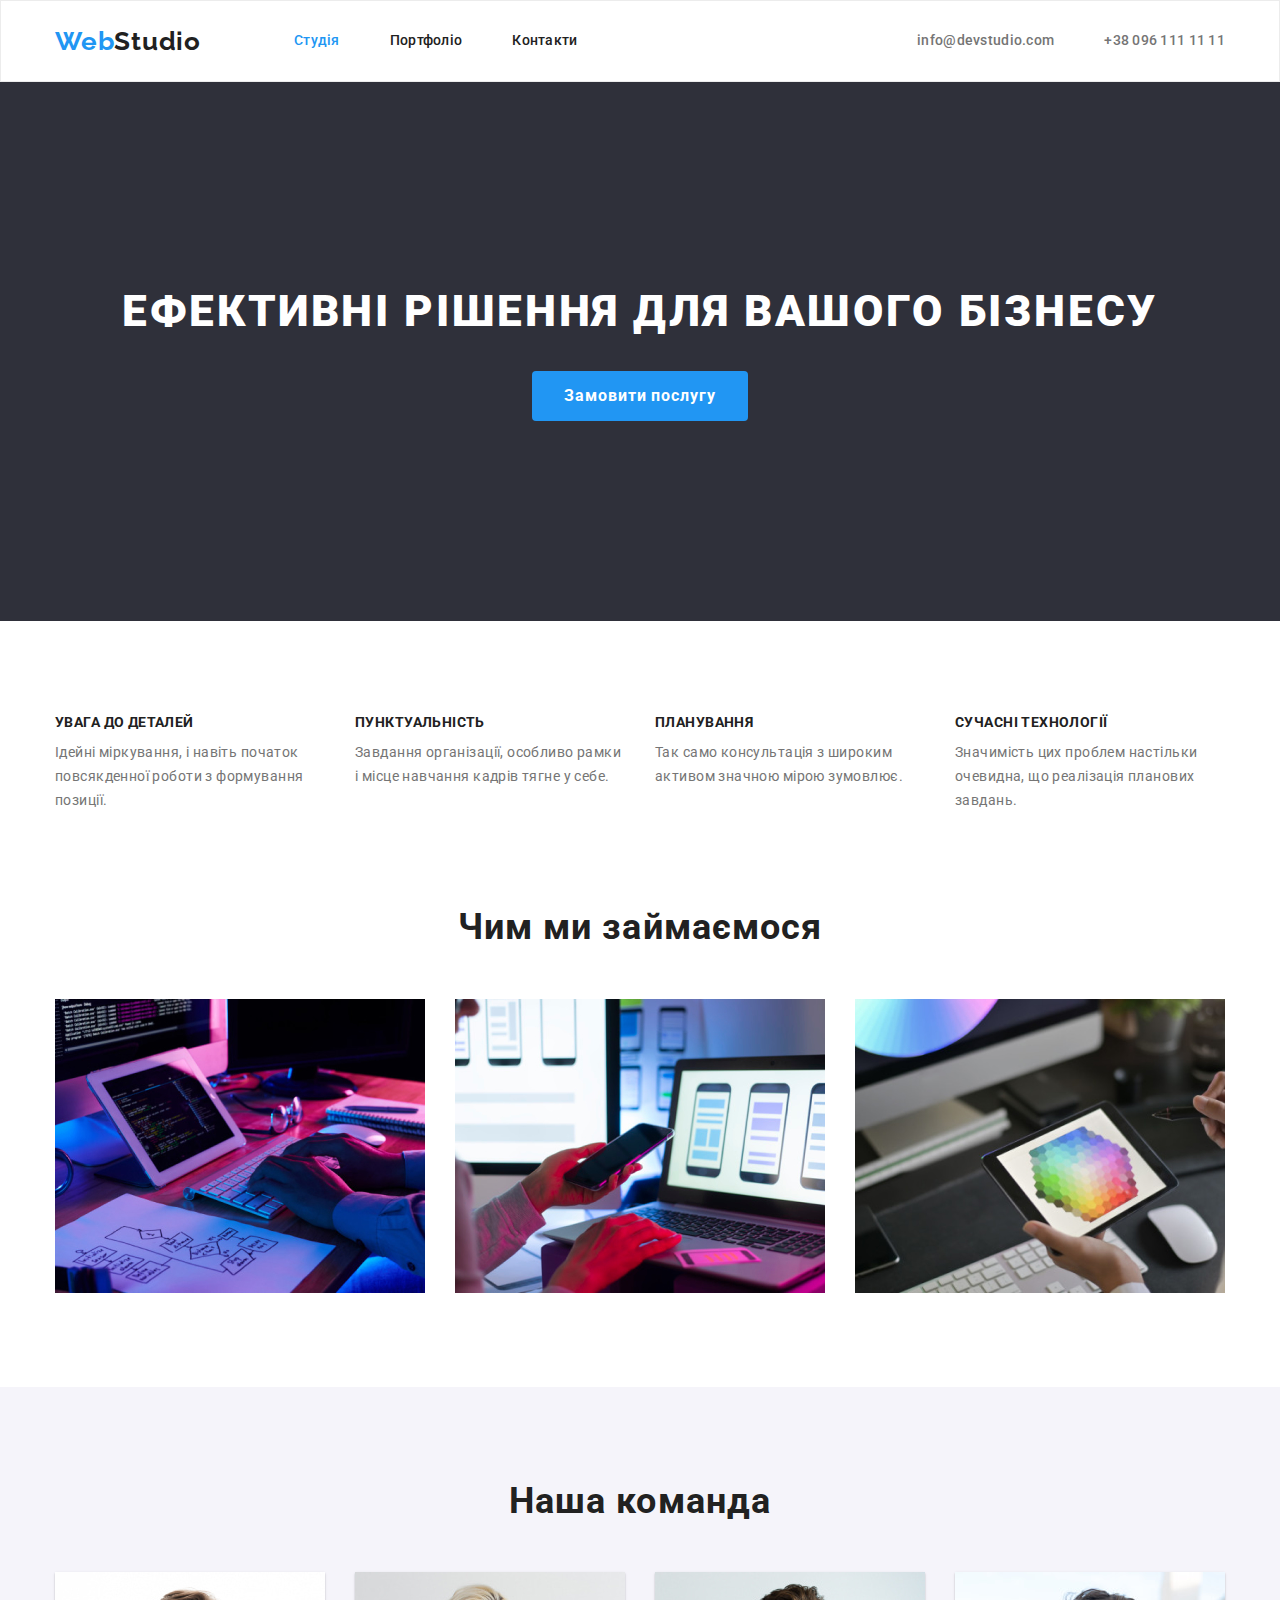
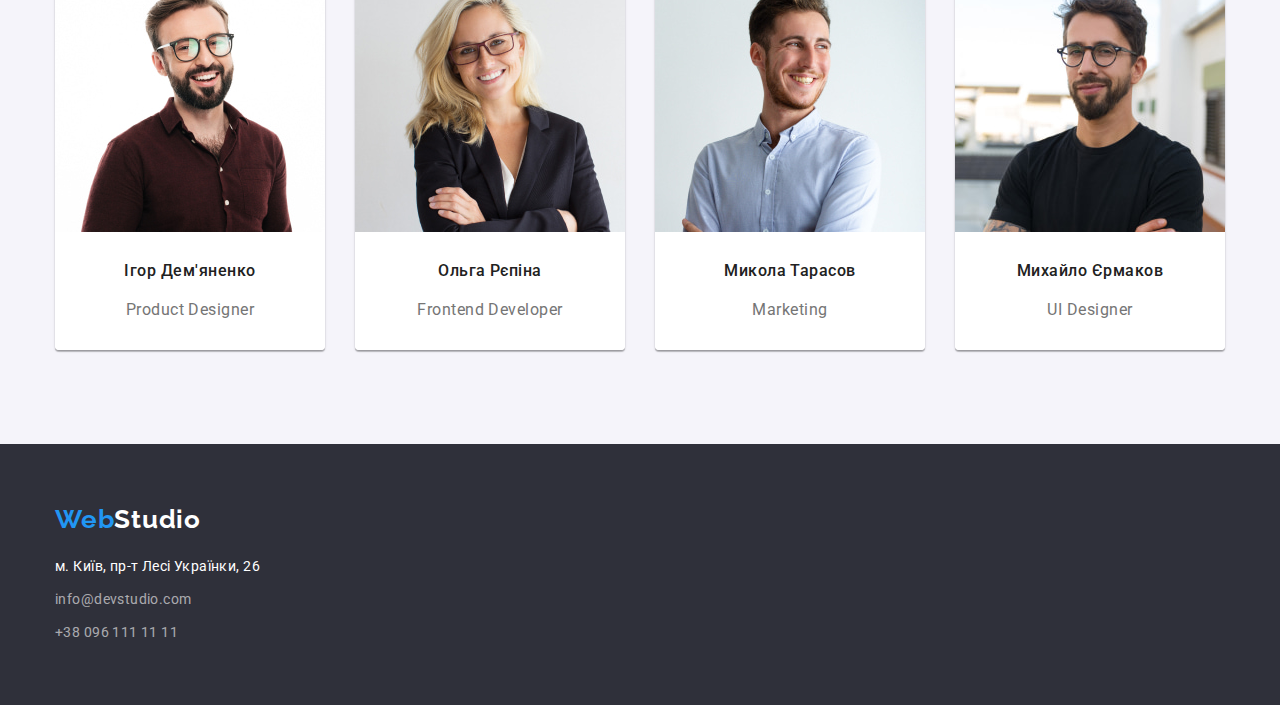
==== commit acdd6cd2: "corected footer" ====
--- a/index.html
+++ b/index.html
@@ -188,7 +188,7 @@
 
         <address class="footer-address">
           <ul class="footer-address list">
-            <li>
+            <li class="item-footer">
               <a
                 class="link-place"
                 href="https://goo.gl/maps/CPtrU1FHBa2aNyZL9"
@@ -197,8 +197,12 @@
                 >м. Київ, пр-т Лесі Українки, 26</a
               >
             </li>
-            <li><a href="mailto:info@devstudio.com" class="link footer">info@devstudio.com</a></li>
-            <li><a href="tel:+380961111111" class="link footer">+38 096 111 11 11</a></li>
+            <li class="item-footer">
+              <a href="mailto:info@devstudio.com" class="link footer">info@devstudio.com</a>
+            </li>
+            <li class="item-footer">
+              <a href="tel:+380961111111" class="link footer">+38 096 111 11 11</a>
+            </li>
           </ul>
         </address>
       </div>
--- a/css/styles.css
+++ b/css/styles.css
@@ -26,7 +26,7 @@
   margin-left: auto;
   margin-right: auto;
   width: 1200px;
-  outline: 2px solid tomato;
+  /* outline: 2px solid tomato; */
   padding-left: 15px;
   padding-right: 15px;
 }
@@ -316,12 +316,15 @@
   font-size: 16px;
   line-height: 1.18;
   letter-spacing: 0.03em;
+  padding-top: 30px;
+  padding-bottom: 10px;
 }
 
 .team.prg {
   font-size: 16px;
   line-height: 1.18;
   letter-spacing: 0.03em;
+  padding-bottom: 30px;
 }
 
 .team-bgr {
@@ -350,6 +353,14 @@
   line-height: 1.71;
   font-style: normal;
   text-decoration: none;
+}
+
+.item-footer {
+  display: block;
+}
+
+.item-footer + .item-footer {
+  margin-top: 9px;
 }
 
 .link-place {
@@ -397,7 +408,6 @@
 .technology-box {
   margin-bottom: 30px;
   width: 370px;
-  height: 404px;
   margin-right: 30px;
 }
 
